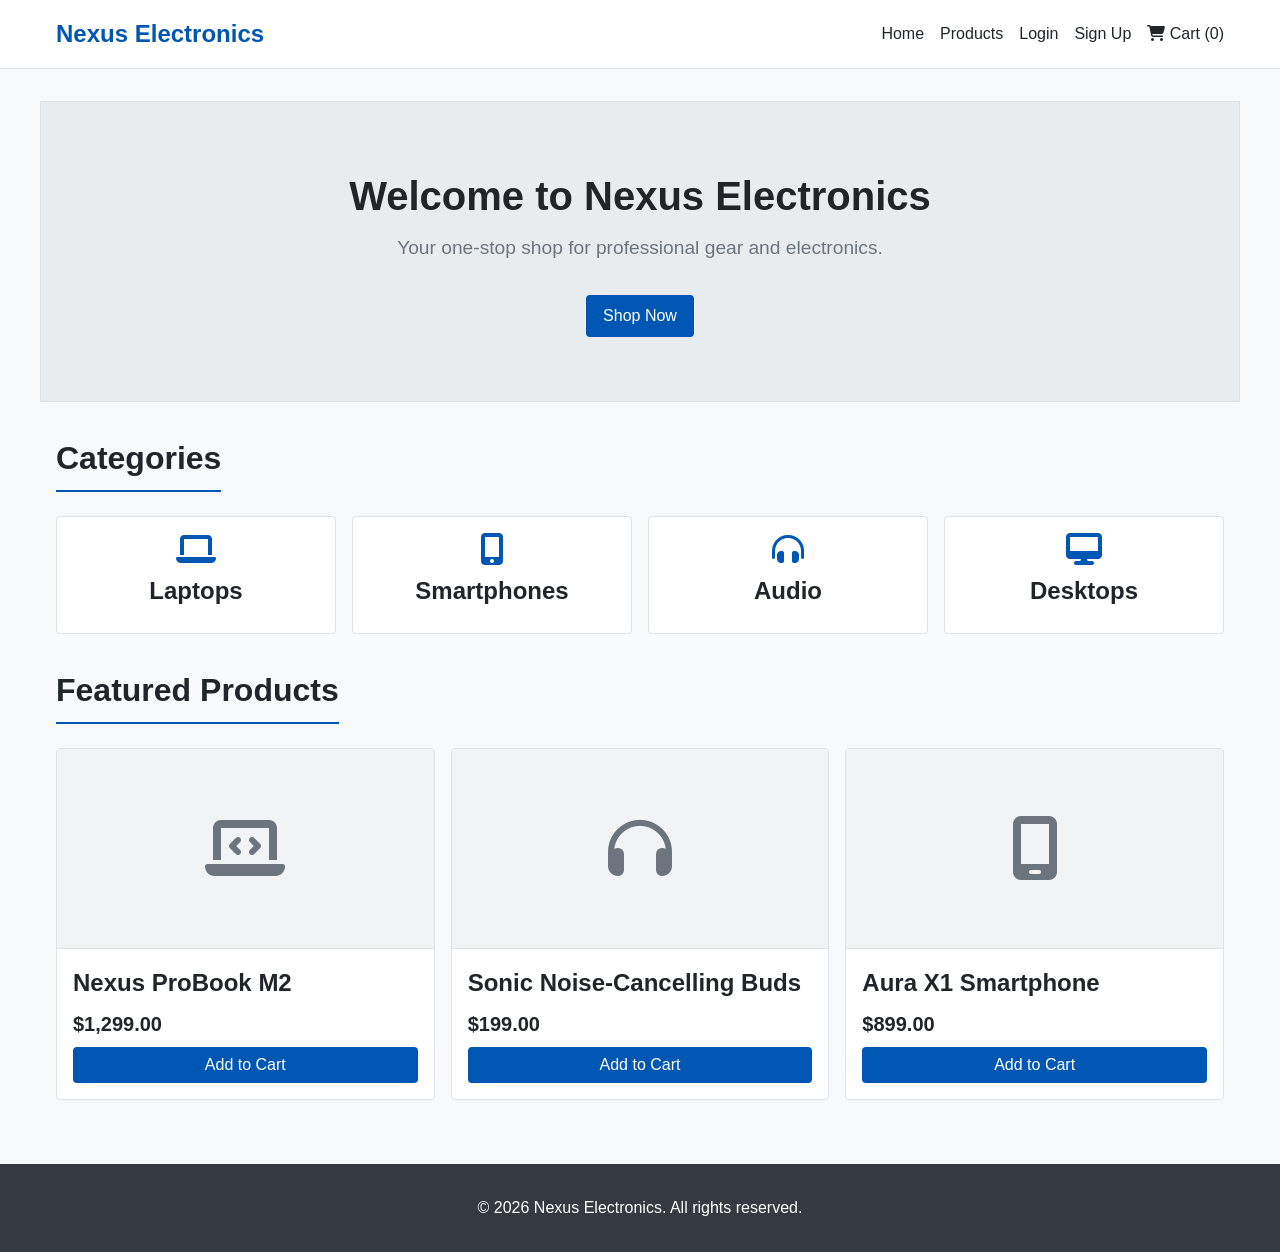
==== online shoping/index.html @ 77a6ed62 "feat: implement core e-commerce structure including homepage, login, registration, shopping cart, an" ====
<!DOCTYPE html>
<html lang="en">
<head>
  <meta charset="UTF-8">
  <meta name="viewport" content="width=device-width, initial-scale=1.0">
  <title>Nexus Electronics - Home</title>
  
  <link rel="stylesheet" href="https://cdnjs.cloudflare.com/ajax/libs/font-awesome/6.4.0/css/all.min.css">
  <link rel="stylesheet" href="css/style.css">
</head>
<body>

  <!-- Navigation -->
  <header class="navbar">
    <div class="container">
      <a href="index.html" class="logo">Nexus Electronics</a>
      
      <nav class="nav-links">
        <a href="index.html">Home</a>
        <a href="#products">Products</a>
        <a href="login.html">Login</a>
        <a href="register.html">Sign Up</a>
        <a href="cart.html">
          <i class="fa-solid fa-cart-shopping"></i> Cart (<span id="cart-count">0</span>)
        </a>
      </nav>
    </div>
  </header>

  <!-- Main Content -->
  <main>
    <!-- Simple Hero Section -->
    <section class="container mb-4 text-center" style="padding: 4rem 0; background-color: #e9ecef; border: 1px solid var(--border-color);">
      <h1>Welcome to Nexus Electronics</h1>
      <p style="font-size: 1.2rem; color: var(--text-muted); margin-bottom: 2rem;">Your one-stop shop for professional gear and electronics.</p>
      <a href="#products" class="btn btn-primary">Shop Now</a>
    </section>

    <!-- Categories -->
    <section class="container mb-4">
      <h2 style="border-bottom: 2px solid var(--primary-color); display: inline-block; padding-bottom: 0.5rem; margin-bottom: 1.5rem;">Categories</h2>
      <div class="grid grid-cols-4 text-center">
        <div class="card" style="cursor: pointer;">
          <i class="fa-solid fa-laptop" style="font-size: 2rem; color: var(--primary-color); margin-bottom: 0.5rem;"></i>
          <h3>Laptops</h3>
        </div>
        <div class="card" style="cursor: pointer;">
          <i class="fa-solid fa-mobile-screen-button" style="font-size: 2rem; color: var(--primary-color); margin-bottom: 0.5rem;"></i>
          <h3>Smartphones</h3>
        </div>
        <div class="card" style="cursor: pointer;">
          <i class="fa-solid fa-headphones-simple" style="font-size: 2rem; color: var(--primary-color); margin-bottom: 0.5rem;"></i>
          <h3>Audio</h3>
        </div>
        <div class="card" style="cursor: pointer;">
          <i class="fa-solid fa-desktop" style="font-size: 2rem; color: var(--primary-color); margin-bottom: 0.5rem;"></i>
          <h3>Desktops</h3>
        </div>
      </div>
    </section>

    <!-- Featured Products -->
    <section id="products" class="container mb-4">
      <h2 style="border-bottom: 2px solid var(--primary-color); display: inline-block; padding-bottom: 0.5rem; margin-bottom: 1.5rem;">Featured Products</h2>
      
      <div class="grid grid-cols-3">
        <!-- Product 1 -->
        <article class="card product-card">
          <div style="background-color: #f1f3f5; height: 200px; display: flex; align-items: center; justify-content: center; border-bottom: 1px solid var(--border-color); margin: -1rem -1rem 1rem -1rem;">
             <i class="fa-solid fa-laptop-code" style="font-size: 4rem; color: var(--secondary-color);"></i>
          </div>
          <h3>Nexus ProBook M2</h3>
          <span class="price">$1,299.00</span>
          <button class="btn btn-primary w-100" onclick="addToCart(1, 'Nexus ProBook M2', 1299)">Add to Cart</button>
        </article>

        <!-- Product 2 -->
        <article class="card product-card">
          <div style="background-color: #f1f3f5; height: 200px; display: flex; align-items: center; justify-content: center; border-bottom: 1px solid var(--border-color); margin: -1rem -1rem 1rem -1rem;">
             <i class="fa-solid fa-headphones" style="font-size: 4rem; color: var(--secondary-color);"></i>
          </div>
          <h3>Sonic Noise-Cancelling Buds</h3>
          <span class="price">$199.00</span>
          <button class="btn btn-primary w-100" onclick="addToCart(2, 'Sonic Noise-Cancelling Buds', 199)">Add to Cart</button>
        </article>

        <!-- Product 3 -->
        <article class="card product-card">
          <div style="background-color: #f1f3f5; height: 200px; display: flex; align-items: center; justify-content: center; border-bottom: 1px solid var(--border-color); margin: -1rem -1rem 1rem -1rem;">
             <i class="fa-solid fa-mobile-screen" style="font-size: 4rem; color: var(--secondary-color);"></i>
          </div>
          <h3>Aura X1 Smartphone</h3>
          <span class="price">$899.00</span>
          <button class="btn btn-primary w-100" onclick="addToCart(3, 'Aura X1 Smartphone', 899)">Add to Cart</button>
        </article>
      </div>
    </section>
  </main>

  <!-- Footer -->
  <footer>
    <div class="container">
      <p>&copy; 2026 Nexus Electronics. All rights reserved.</p>
    </div>
  </footer>

  <script src="js/cart.js"></script>
</body>
</html>
---- online shoping/css/style.css ----
/* ==== VARIABLES & DESIGN SYSTEM (Flat & Professional) ==== */
:root {
  /* Color Palette - Clean & Corporate */
  --bg-color: #f8f9fa; /* Light gray background */
  --surface-color: #ffffff; /* White surfaces */
  --border-color: #dee2e6; /* Light gray border */
  --primary-color: #0056b3; /* Corporate blue */
  --primary-hover: #004494;
  --secondary-color: #6c757d; /* Muted gray */
  --text-main: #212529; /* Dark gray/black */
  --text-muted: #6c757d;
  --error-color: #dc3545;
  --success-color: #28a745;
  
  /* Layout & Spacing */
  --max-width: 1200px;
  --spacing-sm: 0.5rem;
  --spacing-md: 1rem;
  --spacing-lg: 2rem;
  --spacing-xl: 4rem;
  
  /* Typography */
  --font-sans: -apple-system, BlinkMacSystemFont, "Segoe UI", Roboto, "Helvetica Neue", Arial, sans-serif;
  
  /* NO shadows, NO animations */
  --border-radius: 4px; /* Subtle rounded corners */
}

/* ==== RESET & BASE ==== */
* {
  margin: 0;
  padding: 0;
  box-sizing: border-box;
}

body {
  font-family: var(--font-sans);
  background-color: var(--bg-color);
  color: var(--text-main);
  line-height: 1.5;
  min-height: 100vh;
  display: flex;
  flex-direction: column;
}

a {
  text-decoration: none;
  color: var(--primary-color);
}
a:hover {
  text-decoration: underline;
}

ul {
  list-style: none;
}

img {
  max-width: 100%;
  display: block;
  border: 1px solid var(--border-color);
}

/* ==== TYPOGRAPHY ==== */
h1, h2, h3, h4 {
  font-weight: 600;
  color: var(--text-main);
  margin-bottom: var(--spacing-sm);
}

h1 { font-size: 2.5rem; }
h2 { font-size: 2rem; }
h3 { font-size: 1.5rem; }

/* ==== LAYOUT UTILITIES ==== */
.container {
  width: 100%;
  max-width: var(--max-width);
  margin: 0 auto;
  padding: 0 var(--spacing-md);
}

.flex { display: flex; }
.flex-col { flex-direction: column; }
.items-center { align-items: center; }
.justify-between { justify-content: space-between; }
.justify-center { justify-content: center; }
.gap-sm { gap: var(--spacing-sm); }
.gap-md { gap: var(--spacing-md); }
.gap-lg { gap: var(--spacing-lg); }

.grid { display: grid; }
.grid-cols-2 { grid-template-columns: repeat(2, 1fr); gap: var(--spacing-md); }
.grid-cols-3 { grid-template-columns: repeat(3, 1fr); gap: var(--spacing-md); }
.grid-cols-4 { grid-template-columns: repeat(4, 1fr); gap: var(--spacing-md); }

/* Responsive Grid Adjustments */
@media (max-width: 900px) {
  .grid-cols-4, .grid-cols-3 { grid-template-columns: repeat(2, 1fr); }
}
@media (max-width: 600px) {
  .grid-cols-4, .grid-cols-3, .grid-cols-2 { grid-template-columns: 1fr; }
}

/* ==== UI COMPONENTS ==== */

/* Navigation */
.navbar {
  background-color: var(--surface-color);
  border-bottom: 1px solid var(--border-color);
  padding: var(--spacing-md) 0;
}

.navbar .container {
  display: flex;
  justify-content: space-between;
  align-items: center;
}

.logo {
  font-size: 1.5rem;
  font-weight: 700;
  color: var(--primary-color);
  text-decoration: none;
}
.logo:hover {
  text-decoration: none;
}

.nav-links {
  display: flex;
  gap: var(--spacing-md);
}

.nav-links a {
  color: var(--text-main);
  text-decoration: none;
  font-weight: 500;
}
.nav-links a:hover {
  color: var(--primary-color);
  text-decoration: none;
}

/* Buttons */
.btn {
  display: inline-block;
  padding: 0.5rem 1rem;
  border-radius: var(--border-radius);
  font-weight: 500;
  text-align: center;
  cursor: pointer;
  border: 1px solid transparent;
  font-family: inherit;
  font-size: 1rem;
  text-decoration: none;
}
.btn:hover {
  text-decoration: none;
}

.btn-primary {
  background-color: var(--primary-color);
  color: #fff;
}
.btn-primary:hover {
  background-color: var(--primary-hover);
  color: #fff;
}

.btn-secondary {
  background-color: var(--surface-color);
  color: var(--text-main);
  border-color: var(--border-color);
}
.btn-secondary:hover {
  background-color: #f1f3f5;
  color: var(--text-main);
}

/* Forms */
.form-group {
  margin-bottom: var(--spacing-md);
}

.form-label {
  display: block;
  margin-bottom: 0.25rem;
  font-weight: 500;
}

.form-control {
  display: block;
  width: 100%;
  padding: 0.5rem;
  font-size: 1rem;
  line-height: 1.5;
  color: var(--text-main);
  background-color: var(--surface-color);
  border: 1px solid var(--border-color);
  border-radius: var(--border-radius);
}
.form-control:focus {
  outline: none;
  border-color: var(--primary-color);
}

/* Simple Cards */
.card {
  background-color: var(--surface-color);
  border: 1px solid var(--border-color);
  border-radius: var(--border-radius);
  padding: var(--spacing-md);
}

/* Products */
.product-card {
  display: flex;
  flex-direction: column;
}
.product-card img {
  width: 100%;
  height: 200px;
  object-fit: cover;
  border-bottom: 1px solid var(--border-color);
  border-top: none;
  border-left: none;
  border-right: none;
  margin-bottom: var(--spacing-sm);
}
.product-card .price {
  font-size: 1.25rem;
  font-weight: 700;
  color: var(--text-main);
  margin-bottom: var(--spacing-sm);
}

/* Utilities */
.text-center { text-align: center; }
.mt-4 { margin-top: var(--spacing-lg); }
.mb-4 { margin-bottom: var(--spacing-lg); }
.w-100 { width: 100%; }

/* Main Wrapper */
main {
  flex-grow: 1;
  padding: var(--spacing-lg) 0;
}

/* Footer */
footer {
  background-color: #343a40;
  color: #fff;
  padding: var(--spacing-lg) 0;
  text-align: center;
  margin-top: auto;
}
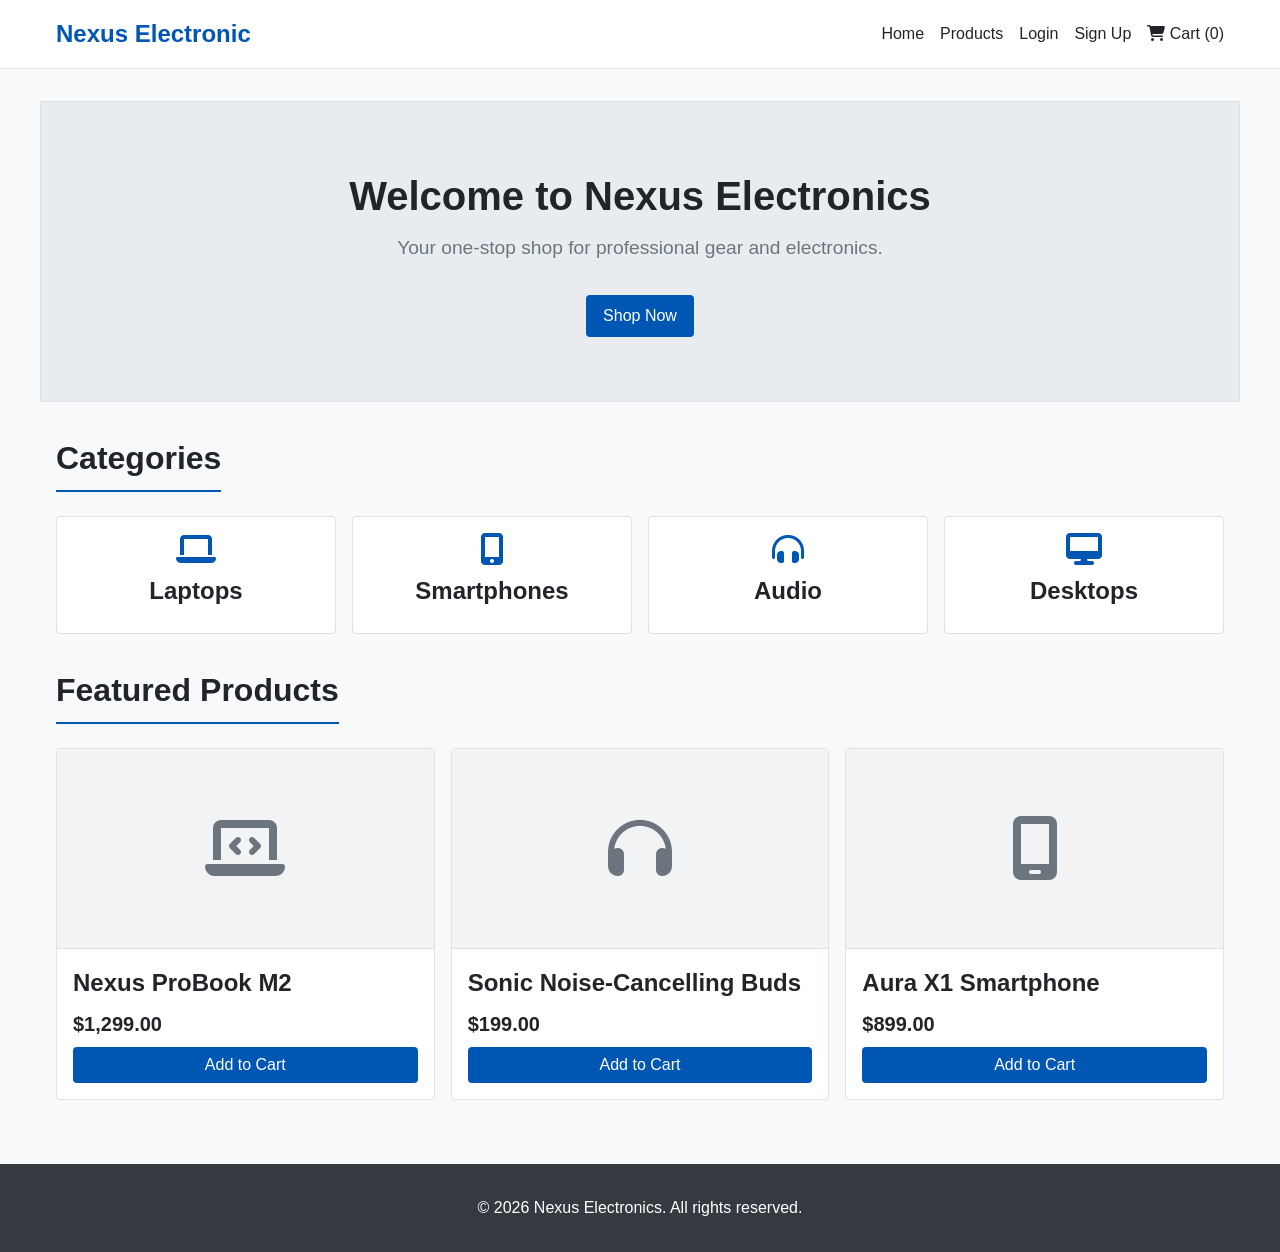
==== commit ab27d86f: "feat: add landing page layout with navigation, categories, and featured products section" ====
--- a/online shoping/index.html
+++ b/online shoping/index.html
@@ -13,7 +13,7 @@
   <!-- Navigation -->
   <header class="navbar">
     <div class="container">
-      <a href="index.html" class="logo">Nexus Electronics</a>
+      <a href="index.html" class="logo">Nexus Electronic</a>
       
       <nav class="nav-links">
         <a href="index.html">Home</a>
